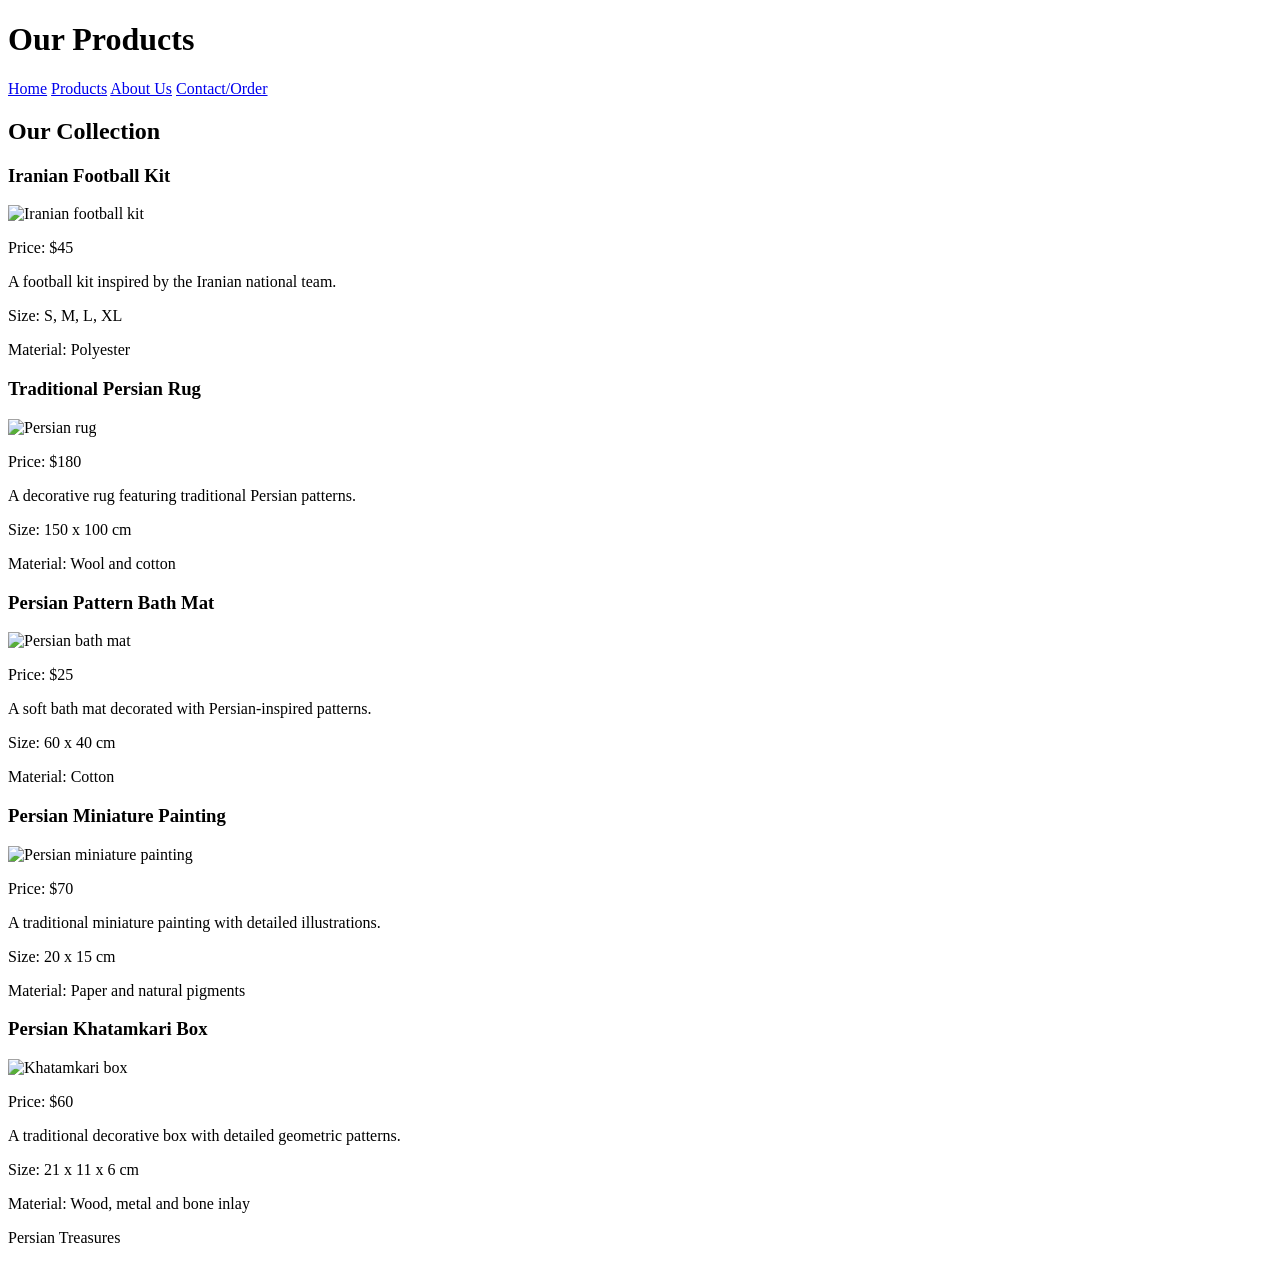
==== products.html @ dc48837e "Add files via upload" ====
<!DOCTYPE html>
<html>
<head>
    <title>Persian Treasures | Products</title>
    <meta charset="UTF-8">
    <link rel="stylesheet" href="style.css">
</head>
<body>

    <header>
        <h1>Our Products</h1>

        <nav>
            <a href="index.html">Home</a>
            <a href="products.html">Products</a>
            <a href="about.html">About Us</a>
            <a href="contact.html">Contact/Order</a>
        </nav>
    </header>

    <main>
        <h2>Our Collection</h2>

        <div>
            <h3>Iranian Football Kit</h3>
            <img src="Media/Iranian-Football-Jersey-Kit-for-Kids1.webp" alt="Iranian football kit">
            <p>Price: $45</p>
            <p>A football kit inspired by the Iranian national team.</p>
            <p>Size: S, M, L, XL</p>
            <p>Material: Polyester</p>
        </div>

        <div>
            <h3>Traditional Persian Rug</h3>
            <img src="Media/carpet.jpg" alt="Persian rug">
            <p>Price: $180</p>
            <p>A decorative rug featuring traditional Persian patterns.</p>
            <p>Size: 150 x 100 cm</p>
            <p>Material: Wool and cotton</p>
        </div>

        <div>
            <h3>Persian Pattern Bath Mat</h3>
            <img src="Media/bath mat.jpg" alt="Persian bath mat">
            <p>Price: $25</p>
            <p>A soft bath mat decorated with Persian-inspired patterns.</p>
            <p>Size: 60 x 40 cm</p>
            <p>Material: Cotton</p>
        </div>

        <div>
            <h3>Persian Miniature Painting</h3>
            <img src="Media/miniature.jpg" alt="Persian miniature painting">
            <p>Price: $70</p>
            <p>A traditional miniature painting with detailed illustrations.</p>
            <p>Size: 20 x 15 cm</p>
            <p>Material: Paper and natural pigments</p>
        </div>

        <div>
            <h3>Persian Khatamkari Box</h3>
            <img src="Media/Khatamkari.jpg" alt="Khatamkari box">
            <p>Price: $60</p>
            <p>A traditional decorative box with detailed geometric patterns.</p>
            <p>Size: 21 x 11 x 6 cm</p>
            <p>Material: Wood, metal and bone inlay</p>
        </div>
    </main>

    <footer>
        <p>Persian Treasures</p>
    </footer>

</body>
</html>
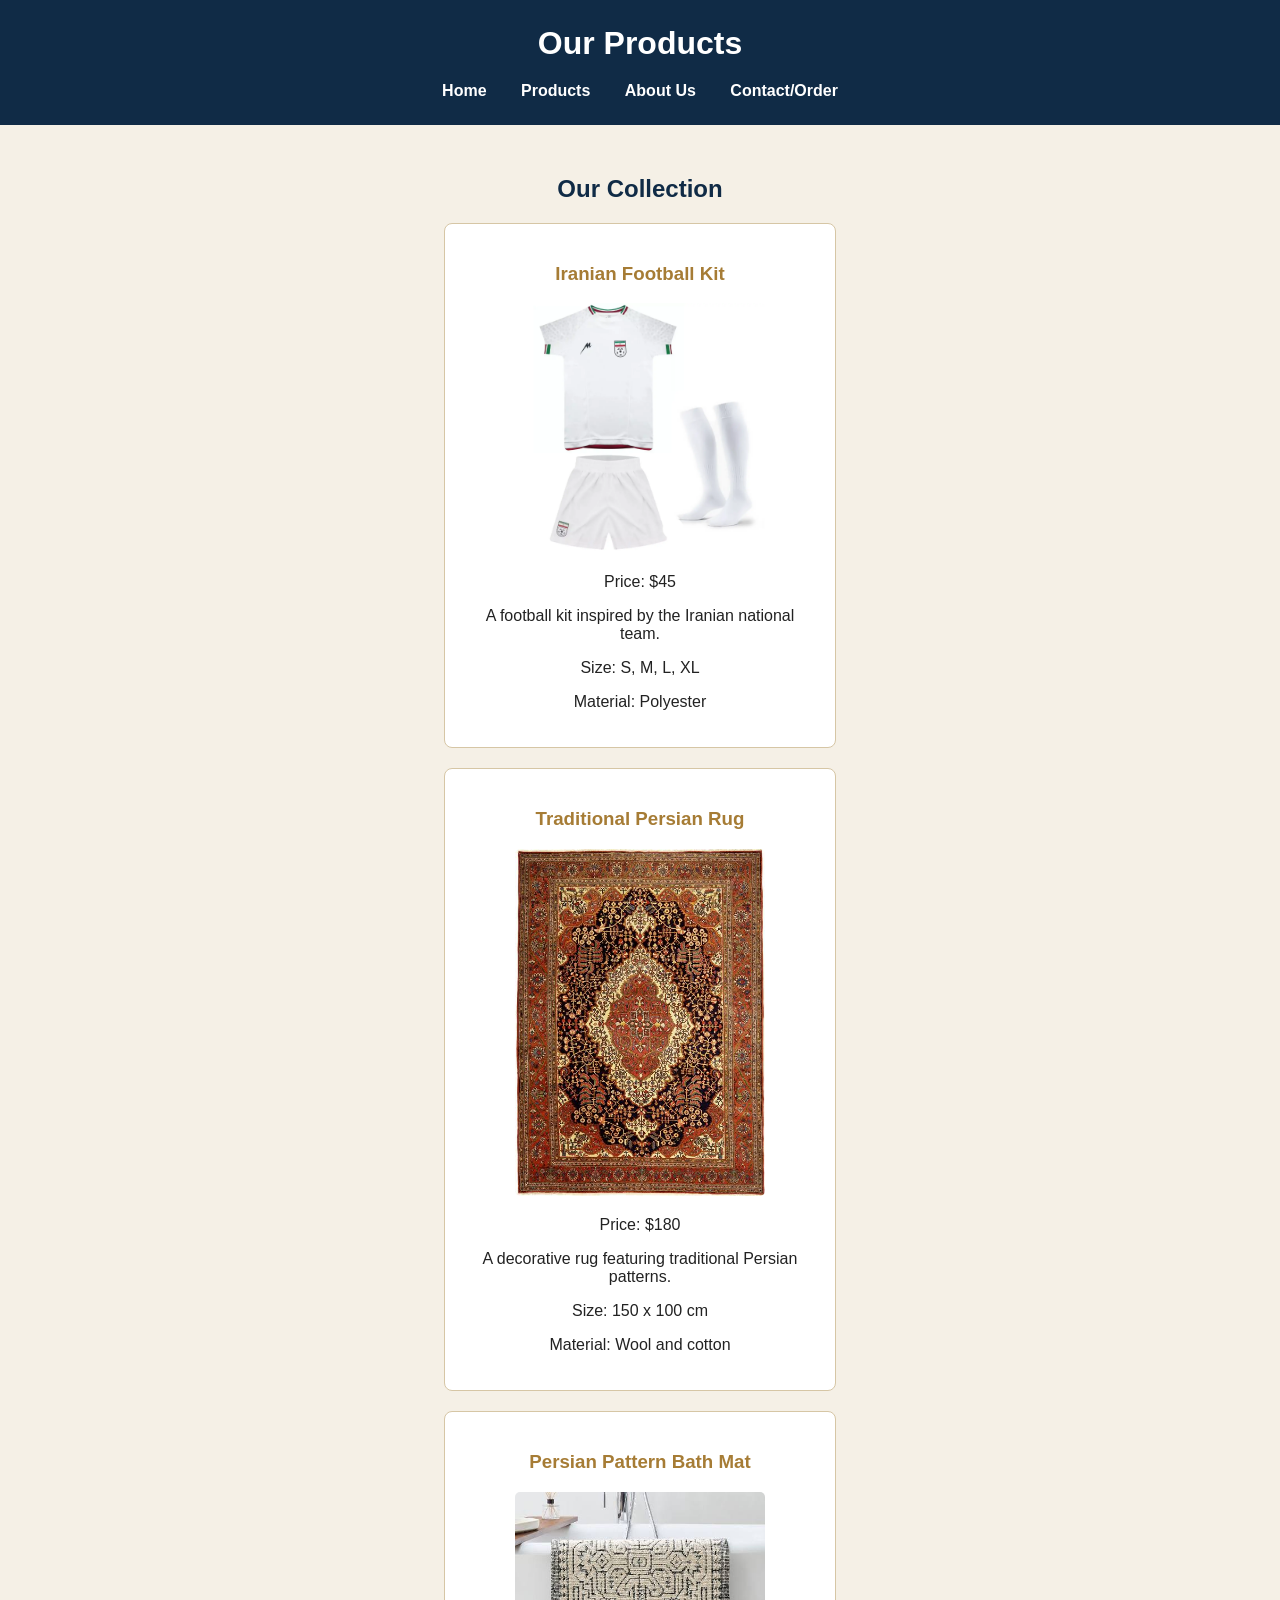
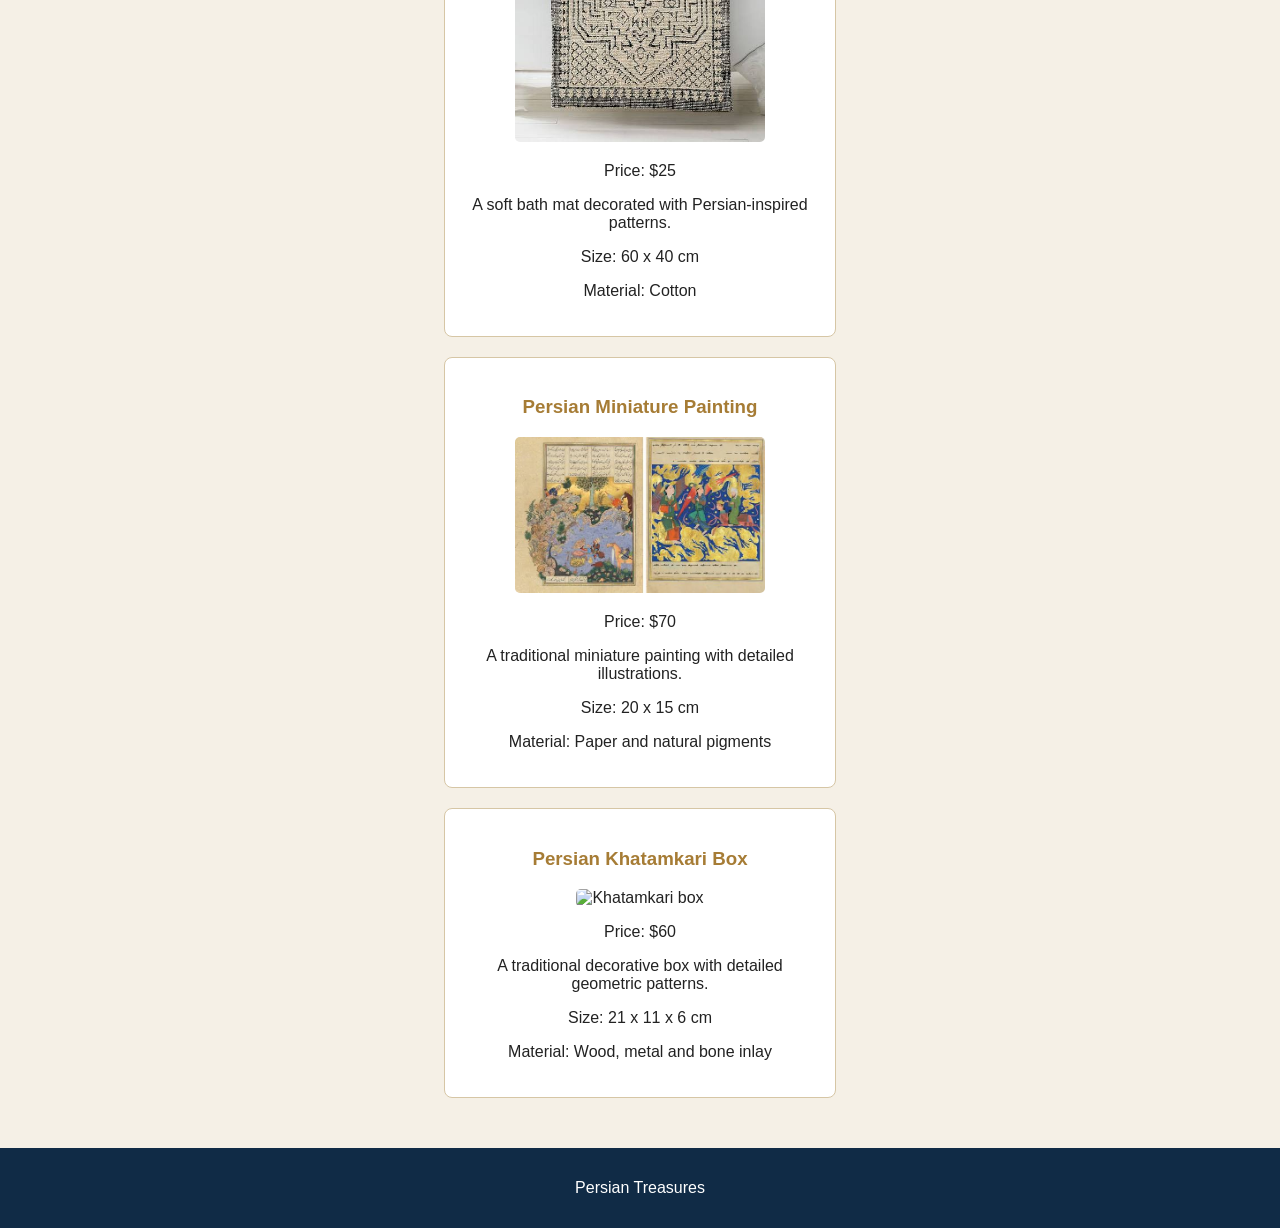
==== commit 9aed6da5: "Update products.html" ====
--- a/products.html
+++ b/products.html
@@ -23,7 +23,7 @@
 
         <div>
             <h3>Iranian Football Kit</h3>
-            <img src="Media/Iranian-Football-Jersey-Kit-for-Kids1.webp" alt="Iranian football kit">
+            <img src="Iranian-Football-Jersey-Kit-for-Kids1.webp" alt="Iranian football kit">
             <p>Price: $45</p>
             <p>A football kit inspired by the Iranian national team.</p>
             <p>Size: S, M, L, XL</p>
@@ -32,7 +32,7 @@
 
         <div>
             <h3>Traditional Persian Rug</h3>
-            <img src="Media/carpet.jpg" alt="Persian rug">
+            <img src="carpet.jpg" alt="Persian rug">
             <p>Price: $180</p>
             <p>A decorative rug featuring traditional Persian patterns.</p>
             <p>Size: 150 x 100 cm</p>
@@ -41,7 +41,7 @@
 
         <div>
             <h3>Persian Pattern Bath Mat</h3>
-            <img src="Media/bath mat.jpg" alt="Persian bath mat">
+            <img src="bath mat.jpg" alt="Persian bath mat">
             <p>Price: $25</p>
             <p>A soft bath mat decorated with Persian-inspired patterns.</p>
             <p>Size: 60 x 40 cm</p>
@@ -50,7 +50,7 @@
 
         <div>
             <h3>Persian Miniature Painting</h3>
-            <img src="Media/miniature.jpg" alt="Persian miniature painting">
+            <img src="miniature.jpg" alt="Persian miniature painting">
             <p>Price: $70</p>
             <p>A traditional miniature painting with detailed illustrations.</p>
             <p>Size: 20 x 15 cm</p>
@@ -59,7 +59,7 @@
 
         <div>
             <h3>Persian Khatamkari Box</h3>
-            <img src="Media/Khatamkari.jpg" alt="Khatamkari box">
+            <img src="Khatamkari.jpg" alt="Khatamkari box">
             <p>Price: $60</p>
             <p>A traditional decorative box with detailed geometric patterns.</p>
             <p>Size: 21 x 11 x 6 cm</p>
@@ -72,4 +72,4 @@
     </footer>
 
 </body>
-</html>+</html>
--- a/style.css
+++ b/style.css
@@ -0,0 +1,118 @@
+body {
+    background-color: #f5f0e6;
+    color: #222222;
+    font-family: Arial, sans-serif;
+    margin: 0;
+}
+
+/* Header */
+
+header {
+    background-color: #102b46;
+    color: white;
+    text-align: center;
+    padding: 25px;
+}
+
+header h1 {
+    margin: 0;
+    font-size: 32px;
+}
+
+header p {
+    color: #e5c477;
+}
+
+/* Navigation */
+
+nav {
+    margin-top: 20px;
+}
+
+nav a {
+    color: white;
+    text-decoration: none;
+    margin: 15px;
+    font-weight: bold;
+}
+
+nav a:hover {
+    color: #e5c477;
+}
+
+/* Main content */
+
+main {
+    padding: 30px;
+    text-align: center;
+}
+
+h2 {
+    color: #102b46;
+}
+
+h3 {
+    color: #a67c35;
+}
+
+/* Images */
+
+img {
+    max-width: 100%;
+    height: auto;
+    border-radius: 5px;
+}
+
+/* Product cards */
+
+main div {
+    background-color: white;
+    border: 1px solid #d6c6a5;
+    border-radius: 8px;
+    padding: 20px;
+    margin: 20px auto;
+    max-width: 350px;
+}
+
+main div img {
+    width: 250px;
+}
+
+/* Contact form */
+
+form {
+    background-color: white;
+    padding: 25px;
+    max-width: 400px;
+    margin: 20px auto;
+    border-radius: 8px;
+    border: 1px solid #d6c6a5;
+}
+
+input, select, textarea {
+    padding: 10px;
+    margin-top: 5px;
+    width: 90%;
+    border: 1px solid #cccccc;
+    border-radius: 4px;
+}
+
+input[type="submit"] {
+    background-color: #102b46;
+    color: white;
+    cursor: pointer;
+    font-weight: bold;
+}
+
+input[type="submit"]:hover {
+    background-color: #a67c35;
+}
+
+/* Footer */
+
+footer {
+    background-color: #102b46;
+    color: white;
+    text-align: center;
+    padding: 15px;
+}
